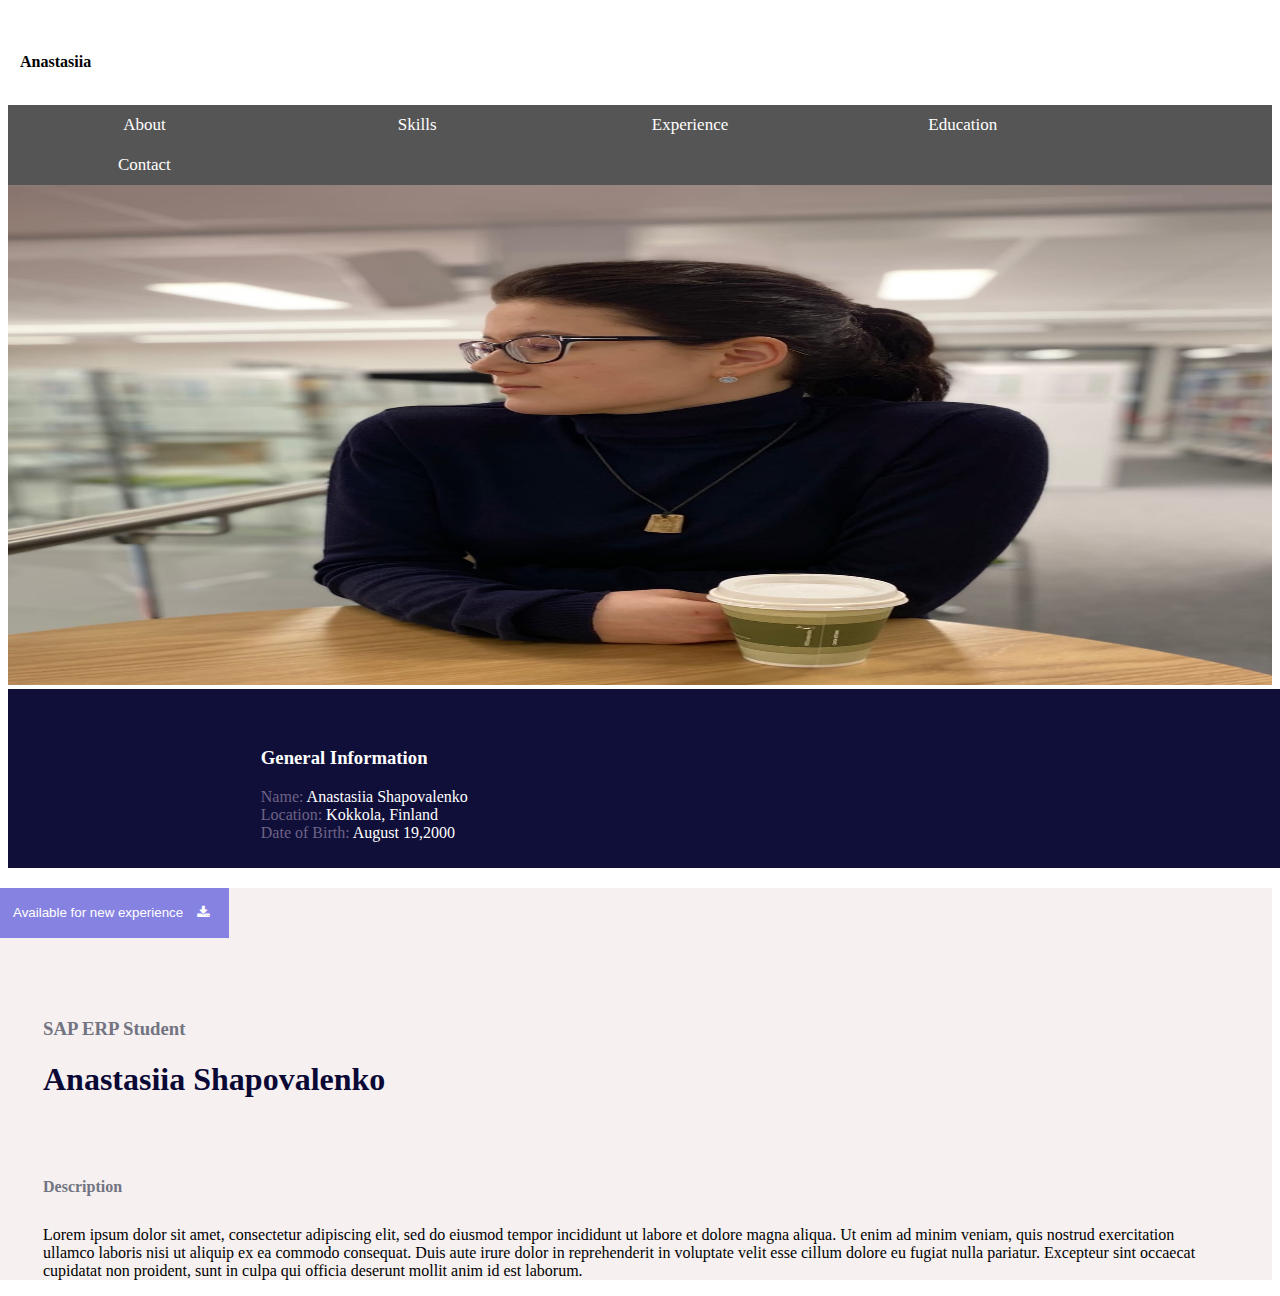
==== index.html @ 5645a70d "first commit" ====
<!DOCTYPE html>
<html>
<head>
	<title>Anastasiia Shapovalenko</title>
	<link rel="stylesheet" href="https://stackpath.bootstrapcdn.com/bootstrap/4.5.0/css/bootstrap.min.css" integrity="sha384-9aIt2nRpC12Uk9gS9baDl411NQApFmC26EwAOH8WgZl5MYYxFfc+NcPb1dKGj7Sk" crossorigin="anonymous">
	<link rel="stylesheet" href="css/style.css">
	<link rel="stylesheet" href="https://cdnjs.cloudflare.com/ajax/libs/font-awesome/4.7.0/css/font-awesome.min.css">
</head>
<body>
<div class="container-fluid">
	<div class="row" style="margin-top: 20px">	
		<div class="col-md-2 text-center" style="padding: 12px"><h4>Anastasiia</h4></div>
		<div class="col-md-8">
			<div class="navbar">
				<a href="index.html">About</a>
				<a href="skills.html">Skills</a>
				<a href="experience.html">Experience</a>
				<a href="education.html">Education</a>
				<a href="contacts.html">Contact</a>
			</div>
		</div>
		<div class="col-md-2"></div>
	</div>

	<div class="row">
		<div class="col-md-4">
			<img src="images/It's me.jpg" style="width: 100%; height: 500px">
			<div id="general">
				<h3>General Information</h3>
				<p><span class="colortext">Name:</span> Anastasiia Shapovalenko </br><span class="colortext">Location:</span> Kokkola, Finland </br><span class="colortext">Date of Birth:</span> August 19,2000</p>
			</div>
		</div>
		<div class="col-md-8" id="info" style="background-color: #f6f0f0">
			<div class="col-md-4 offset-md-8" style="margin-top: 20px">
				<button id="button">
					Available for new experience
					<i class="fa fa-download" style="margin-left: 10px"></i>
				</button>
			</div>
			<div id="text-container">
				<h3 style="color: #727481">SAP ERP Student</h3>
				<h1 style="color: #0a0935; font-weight:bold;">Anastasiia Shapovalenko</h1>

				<h4 style="margin-top: 80px; color: #727481">Description</h4>
				<p id="main_text">Lorem ipsum dolor sit amet, consectetur adipiscing elit, sed do eiusmod tempor incididunt ut labore et dolore magna aliqua. Ut enim ad minim veniam, quis nostrud exercitation ullamco laboris nisi ut aliquip ex ea commodo consequat. Duis aute irure dolor in reprehenderit in voluptate velit esse cillum dolore eu fugiat nulla pariatur. Excepteur sint occaecat cupidatat non proident, sunt in culpa qui officia deserunt mollit anim id est laborum.</p>
			</div>
		</div>
	</div>


</div>
</body>
</html>
---- css/style.css ----
.navbar {
	width: 100%;
	background-color: #555;
	overflow: auto;
}


.navbar a {
	float: left;
	padding: 10px;
	color: white;
	text-decoration: none;
	font-size: 17px;
	width: 20%;
	text-align: center;
}

.navbar a:hover {
	background-color: #000
}

#info {
	background-color: pink;
	margin-left: -15px;
}

#button {
	height: 50px;
	padding: 5px 20px;
	background-color: #8682e1;
	color: white;
	border: none;
}

#text-container {
	margin-top: 80px;
	margin-left: 50px;
}

#general {
	width: 100%;
	background-color: #100f39;
	color: white;
	padding-left: 20%;
	padding-top: 40px;
	padding-bottom: 10px;
}

#main_text {
	margin-top: 30px;
	margin-right: 50px
}

.colortext {
	color: #6d6386;
}



.skills_container{
  width: 90%;
  margin: 180px auto;

}

@keyframes load{
  from {
    width: 0%
  }

}

.bar{
  background-color: #EEE;
  padding: 2px;
  border-radius: 15px;
  margin-bottom: 5px;
  font-size: 14px;
  color: #FFF;
  font-weight: bold;
  text-shadow: 1px 1px 1px rgba(0,0,0,0.5);
}
.bar::before{
  content:  attr(data-skill);
  background-color: #f3b0ff;
  display: inline-block;
  padding: 5px 0 5px 10px;
  border-radius: inherit;
  animation: load 2s 0s;
  -webkit-animation: load 2s 0s;
  -moz-animation: load 2s 0s;
  -o-animation: load 2s 0s;
}

.bar.front::before{
  background-color: #ffcc33;
}
.bar.back::before{
  background-color: #a6cfe3;
}

.bar.learning::before{
  width: calc(5% - 10px);
}

.bar.advanced::before{
  width: calc(80% - 10px);
}
.bar.expert::before{
  width: calc(100% - 10px);
}


p.left_text {
	float: left;
	width: 49%
}

p.right_text {
	float: right;
	width: 49%;
	padding: 0 0 0 2%;
}


#contact_text {
	color: black;
	font-size: 20px;
	margin-left: 10%;
}
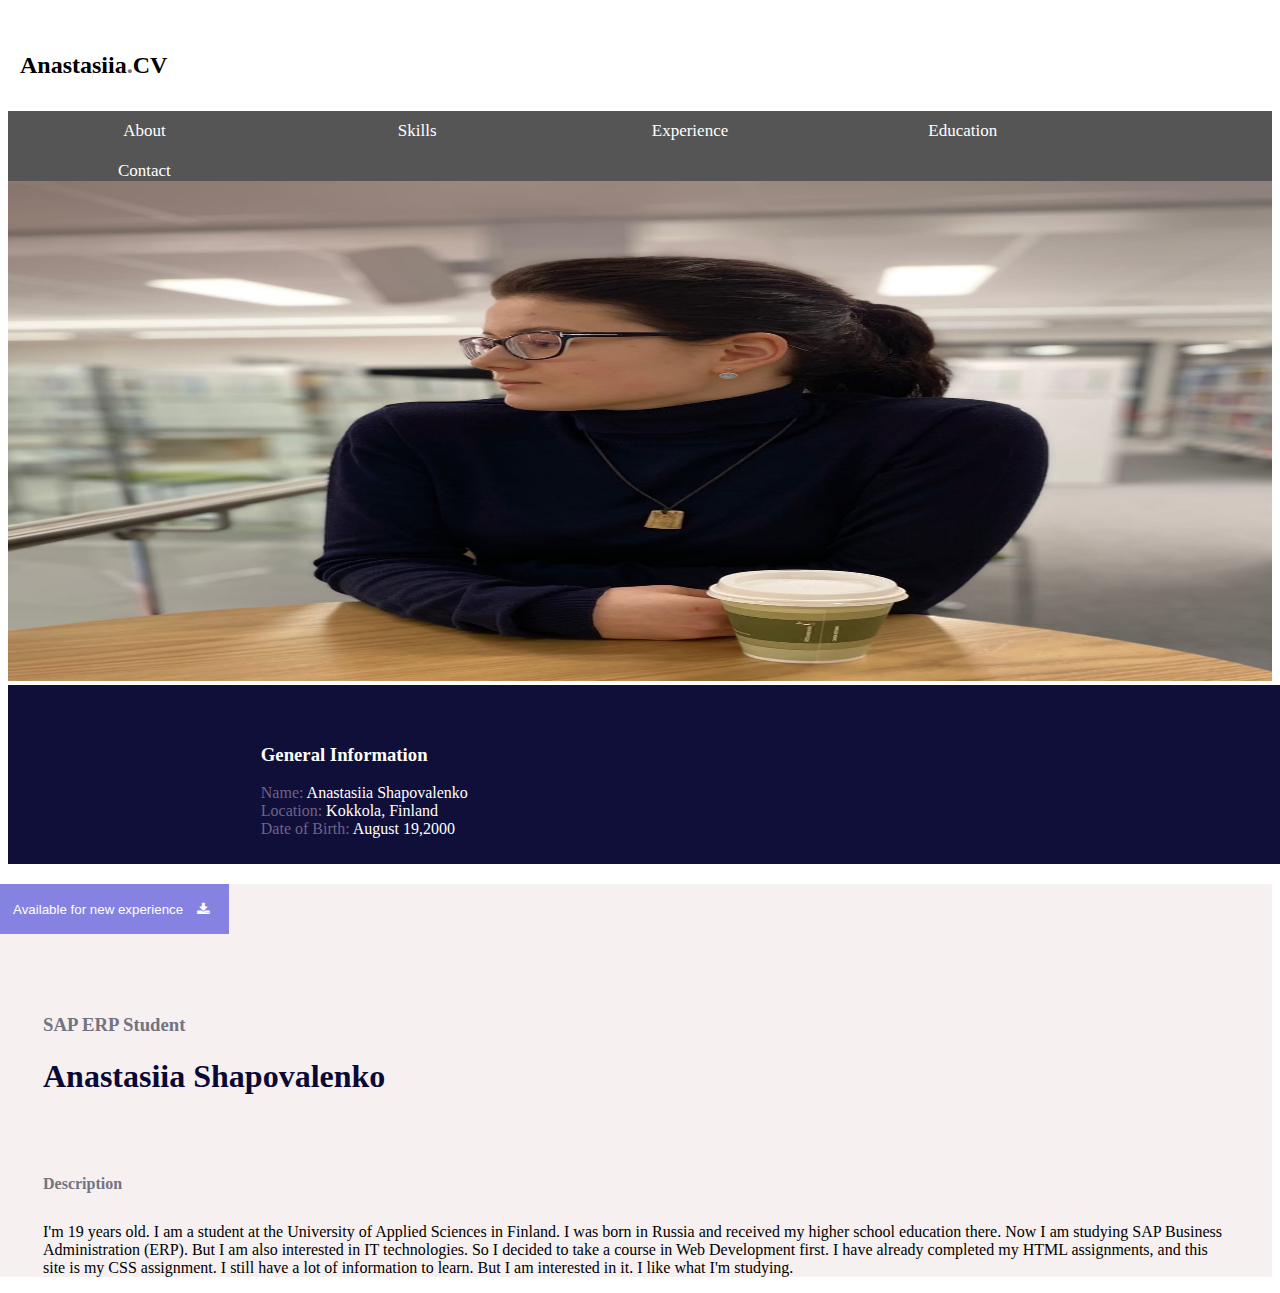
==== commit 4f36dd3f: "next commit" ====
--- a/index.html
+++ b/index.html
@@ -9,7 +9,7 @@
 <body>
 <div class="container-fluid">
 	<div class="row" style="margin-top: 20px">	
-		<div class="col-md-2 text-center" style="padding: 12px"><h4>Anastasiia</h4></div>
+		<div class="col-md-2 text-center" style="padding: 12px"><h2 style="font-weight: bold">Anastasiia<span style="color: #727481">.</span>CV</h2></div>
 		<div class="col-md-8">
 			<div class="navbar">
 				<a href="index.html">About</a>
@@ -22,7 +22,7 @@
 		<div class="col-md-2"></div>
 	</div>
 
-	<div class="row">
+	<div class="row" style="margin-top: -10px">
 		<div class="col-md-4">
 			<img src="images/It's me.jpg" style="width: 100%; height: 500px">
 			<div id="general">
@@ -33,7 +33,7 @@
 		<div class="col-md-8" id="info" style="background-color: #f6f0f0">
 			<div class="col-md-4 offset-md-8" style="margin-top: 20px">
 				<button id="button">
-					Available for new experience
+					<a href="contacts.html" class="button_link">Available for new experience</a>
 					<i class="fa fa-download" style="margin-left: 10px"></i>
 				</button>
 			</div>
@@ -42,7 +42,7 @@
 				<h1 style="color: #0a0935; font-weight:bold;">Anastasiia Shapovalenko</h1>
 
 				<h4 style="margin-top: 80px; color: #727481">Description</h4>
-				<p id="main_text">Lorem ipsum dolor sit amet, consectetur adipiscing elit, sed do eiusmod tempor incididunt ut labore et dolore magna aliqua. Ut enim ad minim veniam, quis nostrud exercitation ullamco laboris nisi ut aliquip ex ea commodo consequat. Duis aute irure dolor in reprehenderit in voluptate velit esse cillum dolore eu fugiat nulla pariatur. Excepteur sint occaecat cupidatat non proident, sunt in culpa qui officia deserunt mollit anim id est laborum.</p>
+				<p class="main_text">I'm 19 years old. I am a student at the University of Applied Sciences in Finland. I was born in Russia and received my higher school education there. Now I am studying SAP Business Administration (ERP). But I am also interested in IT technologies. So I decided to take a course in Web Development first. I have already completed my HTML assignments, and this site is my CSS assignment. I still have a lot of information to learn. But I am interested in it. I like what I'm studying. </p>
 			</div>
 		</div>
 	</div>
--- a/css/style.css
+++ b/css/style.css
@@ -17,6 +17,11 @@
 
 .navbar a:hover {
 	background-color: #000
+}
+
+.button_link {
+	color: white;
+	text-decoration: none;
 }
 
 #info {
@@ -46,7 +51,7 @@
 	padding-bottom: 10px;
 }
 
-#main_text {
+.main_text {
 	margin-top: 30px;
 	margin-right: 50px
 }
@@ -55,12 +60,25 @@
 	color: #6d6386;
 }
 
+.years {
+	margin-top: 30px; 
+	color: #727481;
+	font-weight: bold;
 
+}
+
+.sub_text {
+	color: gray;
+}
 
 .skills_container{
   width: 90%;
   margin: 180px auto;
+}
 
+.scroll_content {
+	height: 400px;
+	overflow: scroll;
 }
 
 @keyframes load{
